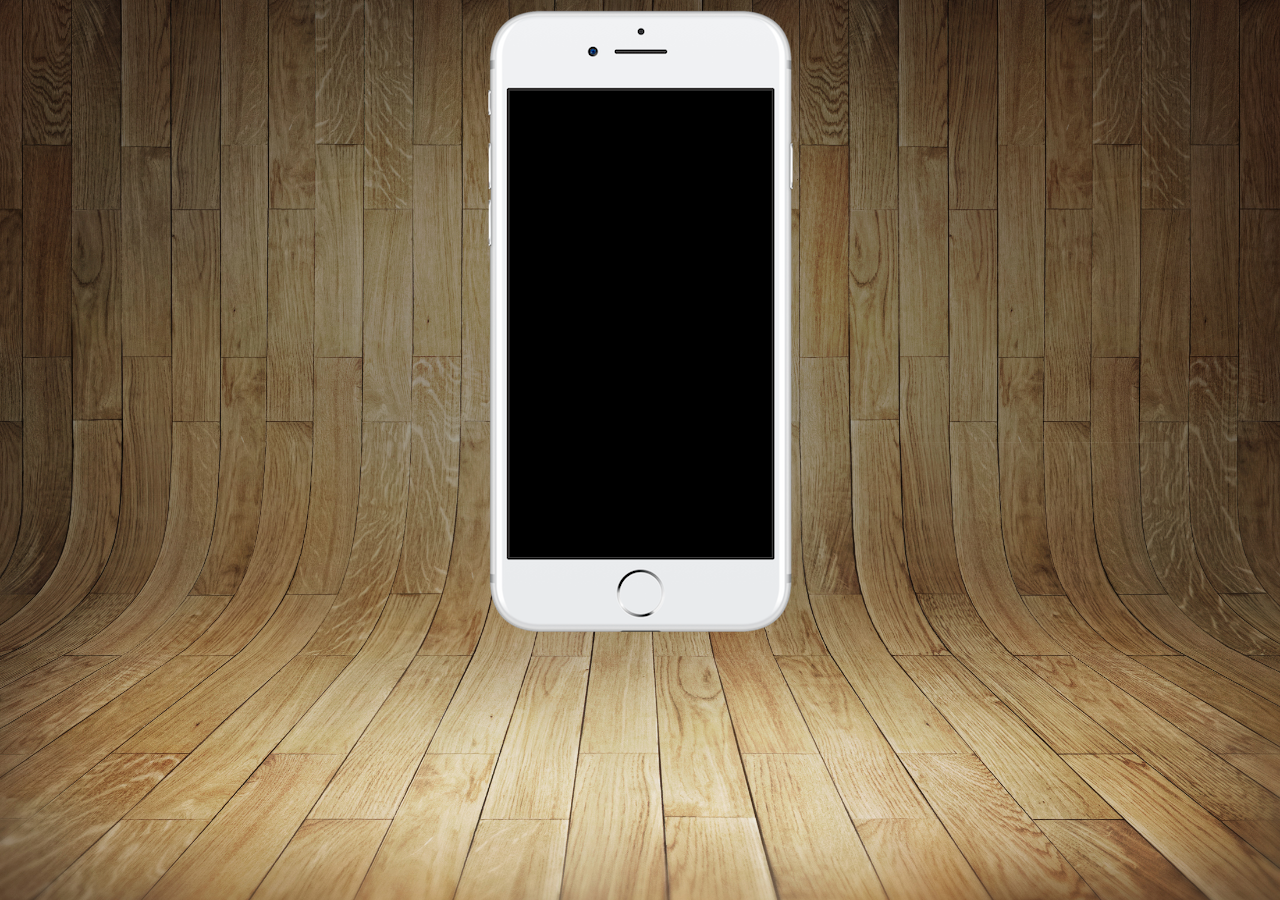
==== index.html @ 0df10841 "criando pagina princil com os arquivos" ====
<!DOCTYPE html>
<html lang="en">
<head>
    <meta charset="UTF-8">
    <meta name="viewport" content="width=device-width, initial-scale=1.0">
    <title>Document</title>
    <link rel="stylesheet" href="style.css">
</head>
<body>
    <img src="img/frame-iphone.png" alt="">
</body>
</html>
---- style.css ----
body{
    background: url(img/fundo-madeira.jpg);
    background-size: cover;
    background-repeat: no-repeat;
    /* background-position: center ; */
    height: 97vh;
}

img{
    margin: auto;
    display: block;
}
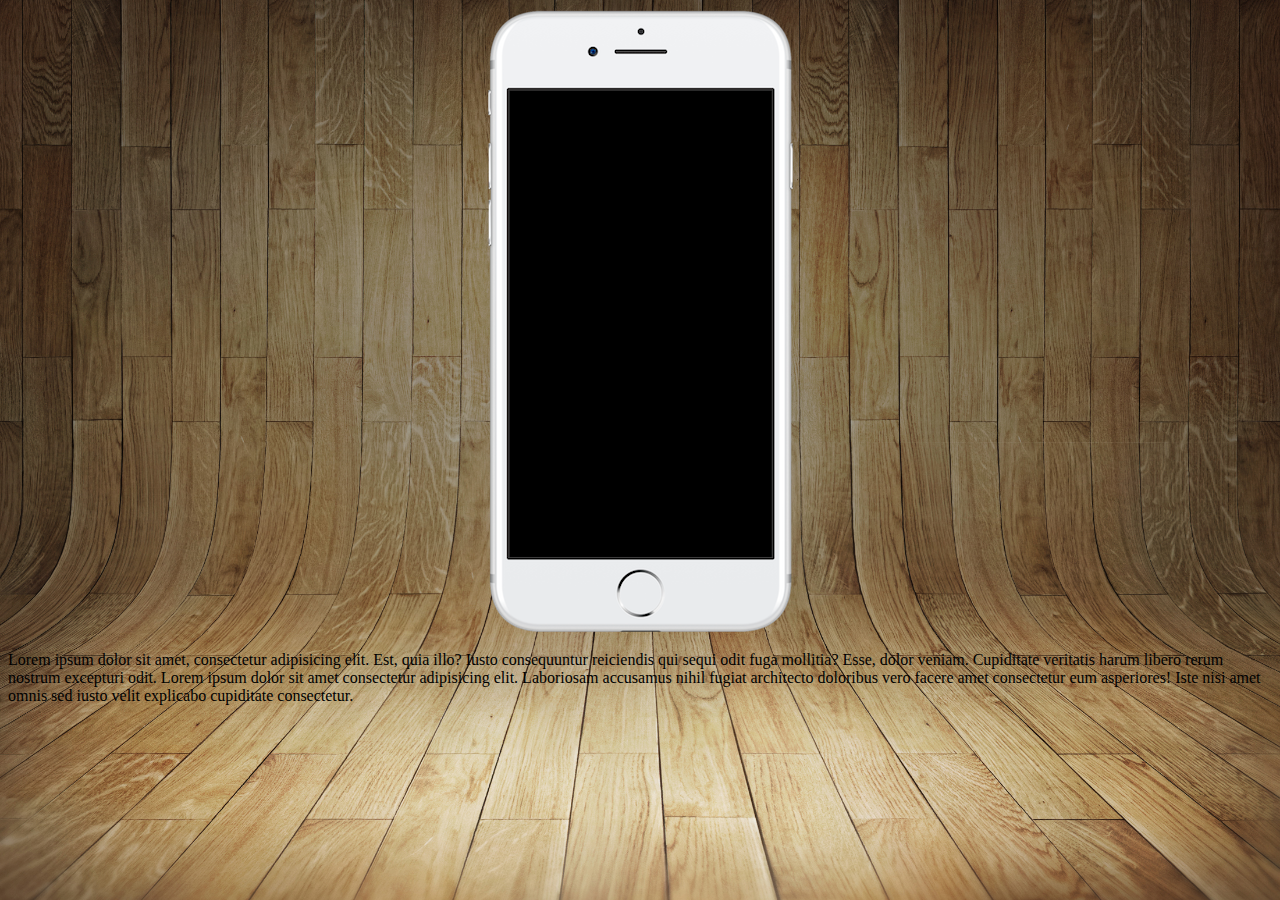
==== commit 7e2c50a0: "testes" ====
--- a/index.html
+++ b/index.html
@@ -8,5 +8,9 @@
 </head>
 <body>
     <img src="img/frame-iphone.png" alt="">
+
+    <p>Lorem ipsum dolor sit amet, consectetur adipisicing elit. Est, quia illo? Iusto consequuntur reiciendis qui sequi odit fuga mollitia? Esse, dolor veniam. Cupiditate veritatis harum libero rerum nostrum excepturi odit.
+        Lorem ipsum dolor sit amet consectetur adipisicing elit. Laboriosam accusamus nihil fugiat architecto doloribus vero facere amet consectetur eum asperiores! Iste nisi amet omnis sed iusto velit explicabo cupiditate consectetur.
+    </p>
 </body>
 </html>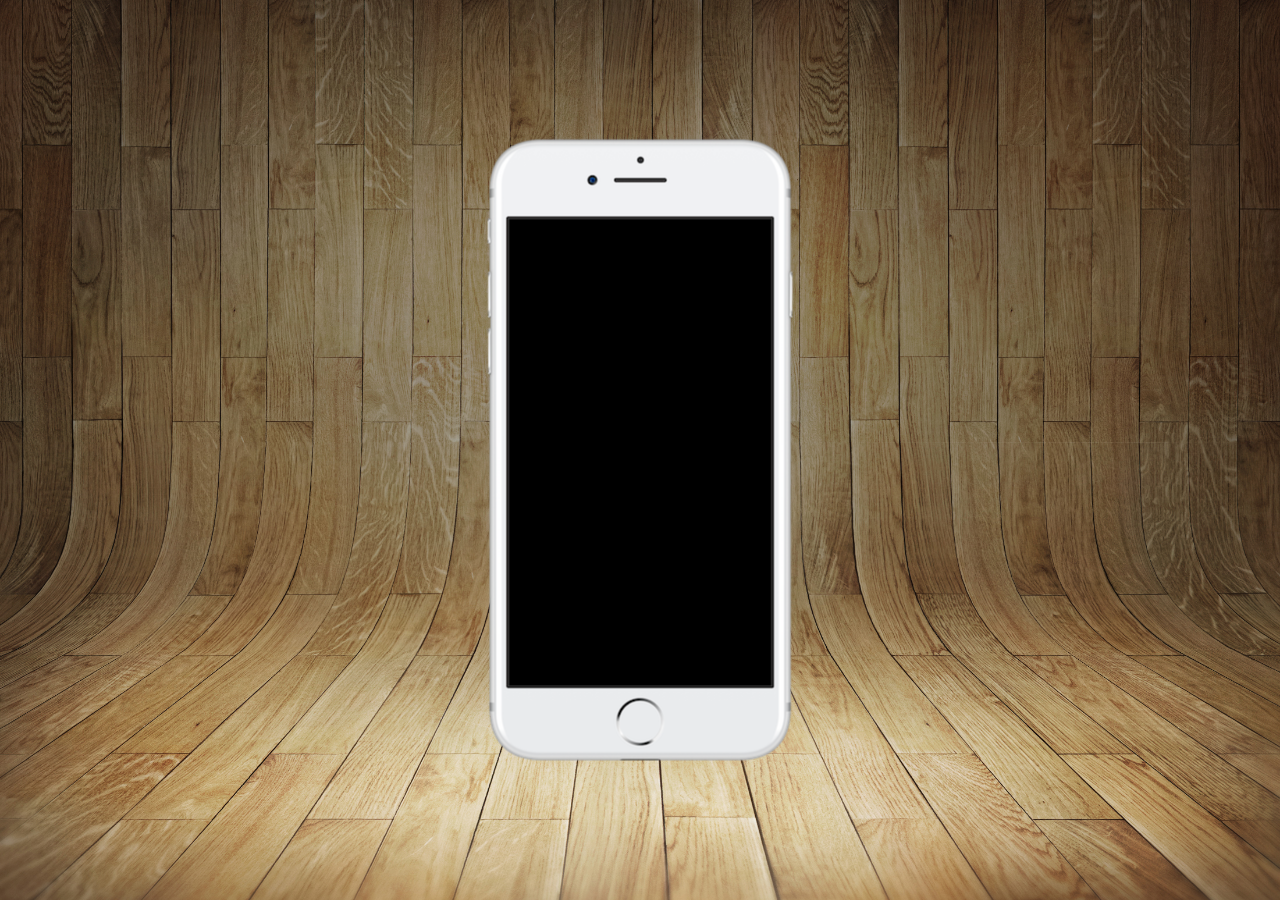
==== commit 8b13a684: "começou, colocando conteúdo" ====
--- a/index.html
+++ b/index.html
@@ -1,16 +1,24 @@
 <!DOCTYPE html>
 <html lang="en">
+
 <head>
     <meta charset="UTF-8">
     <meta name="viewport" content="width=device-width, initial-scale=1.0">
     <title>Document</title>
     <link rel="stylesheet" href="style.css">
 </head>
+
 <body>
-    <img src="img/frame-iphone.png" alt="">
 
-    <p>Lorem ipsum dolor sit amet, consectetur adipisicing elit. Est, quia illo? Iusto consequuntur reiciendis qui sequi odit fuga mollitia? Esse, dolor veniam. Cupiditate veritatis harum libero rerum nostrum excepturi odit.
-        Lorem ipsum dolor sit amet consectetur adipisicing elit. Laboriosam accusamus nihil fugiat architecto doloribus vero facere amet consectetur eum asperiores! Iste nisi amet omnis sed iusto velit explicabo cupiditate consectetur.
-    </p>
+    <main>
+        <section id="telefone">
+
+        </section>
+
+        <section id="redes-social">
+
+        </section>
+    </main>
 </body>
+
 </html>--- a/style.css
+++ b/style.css
@@ -1,12 +1,39 @@
-body{
-    background: url(img/fundo-madeira.jpg);
-    background-size: cover;
-    background-repeat: no-repeat;
-    /* background-position: center ; */
-    height: 97vh;
+@charset "UTF-8";
+
+* {
+    margin: 0;
+    padding: 0;
+    font-family: Arial, Helvetica, sans-serif;
+
 }
 
-img{
-    margin: auto;
-    display: block;
-}+html, body{
+    height: 100vh;
+    width: 100vw;
+    background-color: black;
+}
+
+body{
+    background: url('img/fundo-madeira.jpg') no-repeat top center;
+    background-size: cover;
+    background-attachment: fixed;
+}
+
+main{
+    position: relative;
+    height: 100vh;
+    
+}
+
+section#telefone{
+    position: absolute;
+    top: 50%;
+    left: 50%;
+    transform: translate(-50%, -50%);
+
+
+
+    height: 627px;
+    width: 311px;
+    background:  url('img/frame-iphone.png')no-repeat;
+}
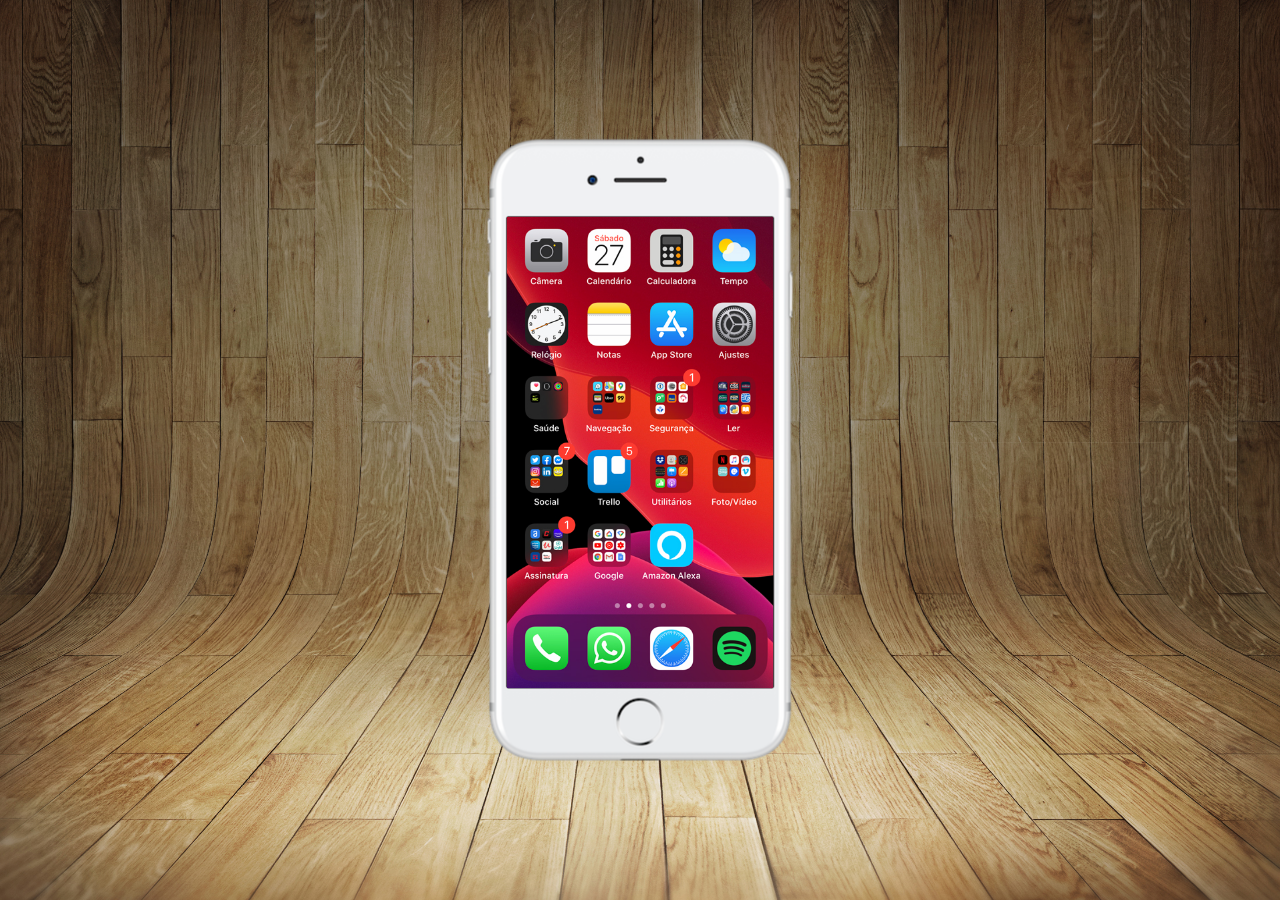
==== commit db38165f: "tela HOME criada" ====
--- a/index.html
+++ b/index.html
@@ -13,6 +13,8 @@
     <main>
         <section id="telefone">
 
+            <iframe src="home.html" name="tela" id="tela" frameborder="0"></iframe>
+
         </section>
 
         <section id="redes-social">
--- a/style.css
+++ b/style.css
@@ -31,9 +31,16 @@
     left: 50%;
     transform: translate(-50%, -50%);
 
-
-
     height: 627px;
     width: 311px;
     background:  url('img/frame-iphone.png')no-repeat;
 }
+
+iframe#tela {
+    position: relative;
+    top: 80px;
+    left: 22px;
+    width: 267px;
+    height: 472px;
+    border-radius: 2px;
+}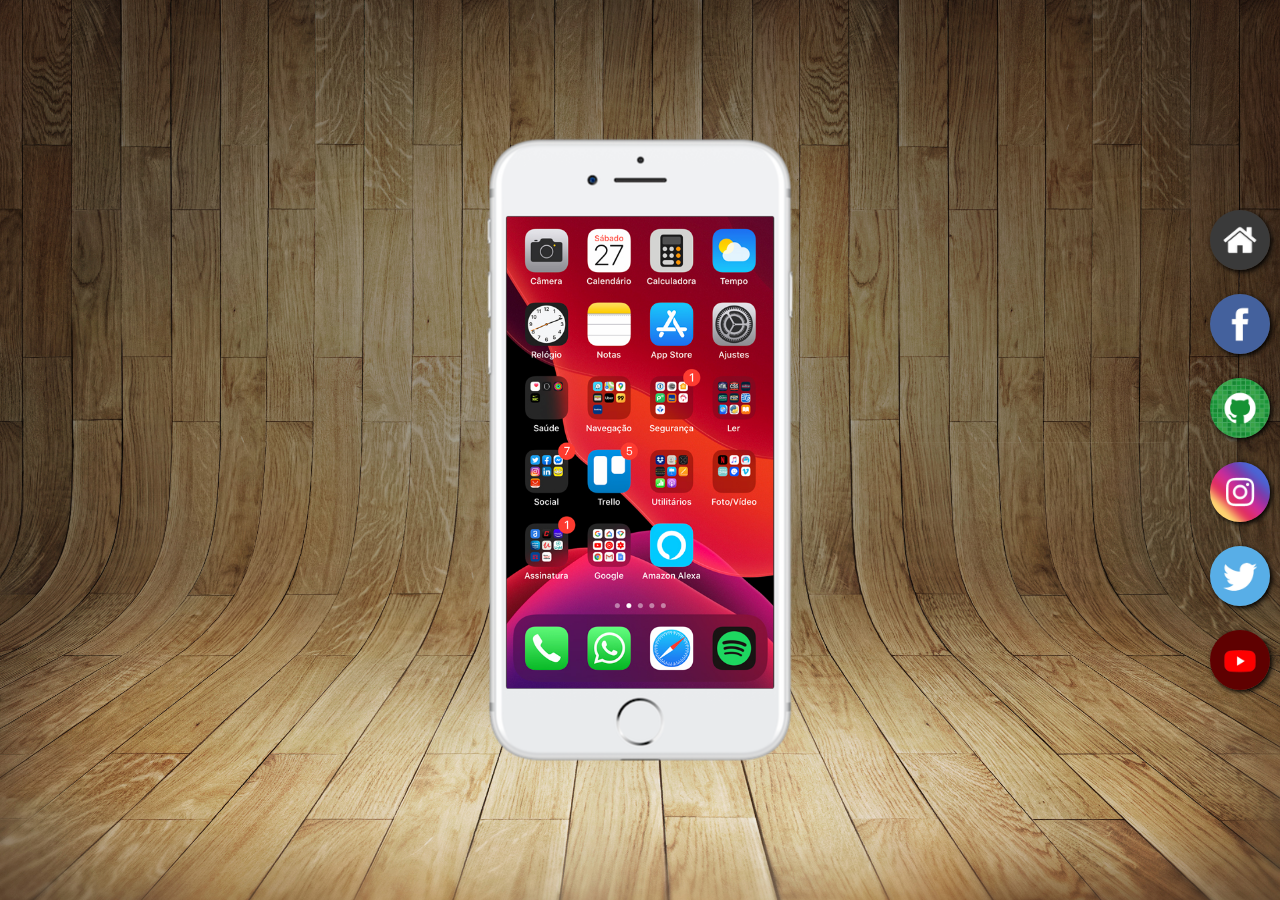
==== commit 1e8be845: "criando botões laterais" ====
--- a/index.html
+++ b/index.html
@@ -13,12 +13,31 @@
     <main>
         <section id="telefone">
 
-            <iframe src="home.html" name="tela" id="tela" frameborder="0"></iframe>
+            <iframe src="home.html" name="tela" id="tela" frameborder="0">
+                seu navegador não é compatível com isso.
+            </iframe>
 
         </section>
 
         <section id="redes-social">
-
+            <a href="#" target="tela">
+                <img src="img/logo-home.jpg" alt="home-logo">
+            </a>
+            <a href="img/tela-facebook.jpg" target="tela">
+                <img src="img/logo-facebook.jpg" alt="logo-facebook">
+            </a>
+            <a href="#" target="tela">
+                <img src="img/logo-github.jpg" alt="logo-git">
+            </a>
+            <a href="#" target="tela">
+                <img src="img/logo-instagram.jpg" alt="logo-instagram">
+            </a>
+            <a href="#" target="tela">
+                <img src="img/logo-twitter.jpg" alt="logo-twiter">
+            </a>
+            <a href="#" target="tela">
+                <img src="img/logo-youtube.jpg" alt="logo-youtube">
+            </a>
         </section>
     </main>
 </body>
--- a/style.css
+++ b/style.css
@@ -4,6 +4,7 @@
     margin: 0;
     padding: 0;
     font-family: Arial, Helvetica, sans-serif;
+    box-sizing: border-box;
 
 }
 
@@ -42,5 +43,32 @@
     left: 22px;
     width: 267px;
     height: 472px;
-    border-radius: 2px;
+    /* border-radius: 2px; */
+}
+section#redes-social{
+    display: flex;
+    flex-direction: column;
+    text-align: right;
+    
+    padding-top: 200px;
+}
+
+section#redes-social img{
+    width: 60px;
+    margin: 10px;
+    border-radius: 50%;
+    box-shadow: 2px 2px 5px black;    
+}
+
+section#redes-social img:hover{
+    border: 2px solid rgba(255, 255, 255, 0.637);
+    box-shadow: 5px 5px 10px black;
+    transform: translate(-3px, -3px);
+    transition: transform 0.3s, border .5s ;
+    
+}
+
+a{
+    width: 100%;
+    height: ;
 }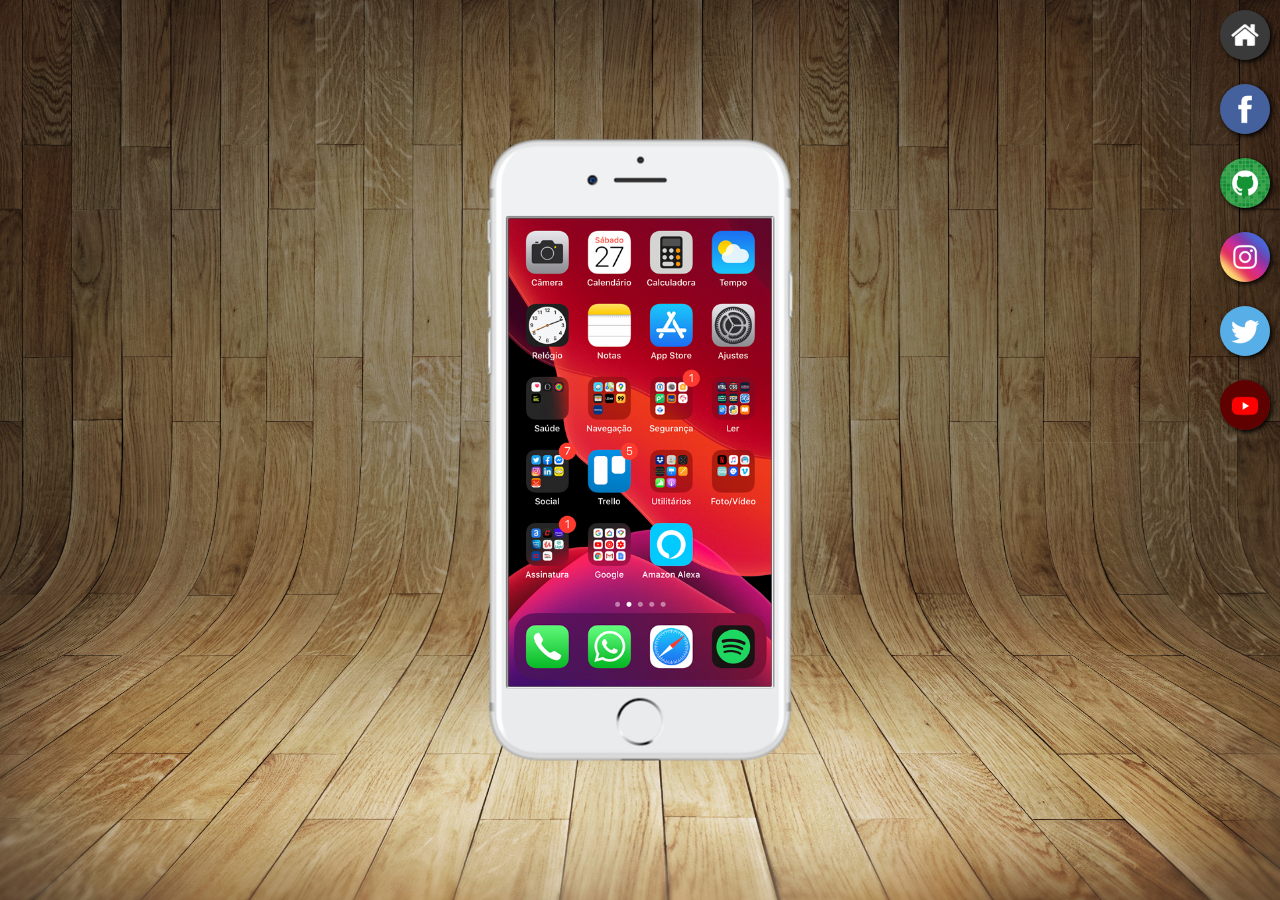
==== commit 446c1f18: "passos finais" ====
--- a/index.html
+++ b/index.html
@@ -13,29 +13,29 @@
     <main>
         <section id="telefone">
 
-            <iframe src="home.html" name="tela" id="tela" frameborder="0">
+            <iframe src="home.html" name="tela" id="tela" >
                 seu navegador não é compatível com isso.
             </iframe>
 
         </section>
 
         <section id="redes-social">
-            <a href="#" target="tela">
+            <a href="home.html" target="tela">
                 <img src="img/logo-home.jpg" alt="home-logo">
-            </a>
-            <a href="img/tela-facebook.jpg" target="tela">
+            </a><br>
+            <a href="facebook.html" target="tela">
                 <img src="img/logo-facebook.jpg" alt="logo-facebook">
-            </a>
-            <a href="#" target="tela">
+            </a><br>
+            <a href="github.html" target="tela">
                 <img src="img/logo-github.jpg" alt="logo-git">
-            </a>
-            <a href="#" target="tela">
+            </a><br>
+            <a href="instagran.html" target="tela">
                 <img src="img/logo-instagram.jpg" alt="logo-instagram">
-            </a>
-            <a href="#" target="tela">
+            </a><br>
+            <a href="twiter.html" target="tela">
                 <img src="img/logo-twitter.jpg" alt="logo-twiter">
-            </a>
-            <a href="#" target="tela">
+            </a><br>
+            <a href="youtube.html" target="tela">
                 <img src="img/logo-youtube.jpg" alt="logo-youtube">
             </a>
         </section>
--- a/style.css
+++ b/style.css
@@ -46,15 +46,15 @@
     /* border-radius: 2px; */
 }
 section#redes-social{
-    display: flex;
-    flex-direction: column;
+    /* display: flex; */
+    /* flex-direction: column; */
     text-align: right;
     
-    padding-top: 200px;
+    /* padding-top: 200px; */
 }
 
 section#redes-social img{
-    width: 60px;
+    width: 50px;
     margin: 10px;
     border-radius: 50%;
     box-shadow: 2px 2px 5px black;    
